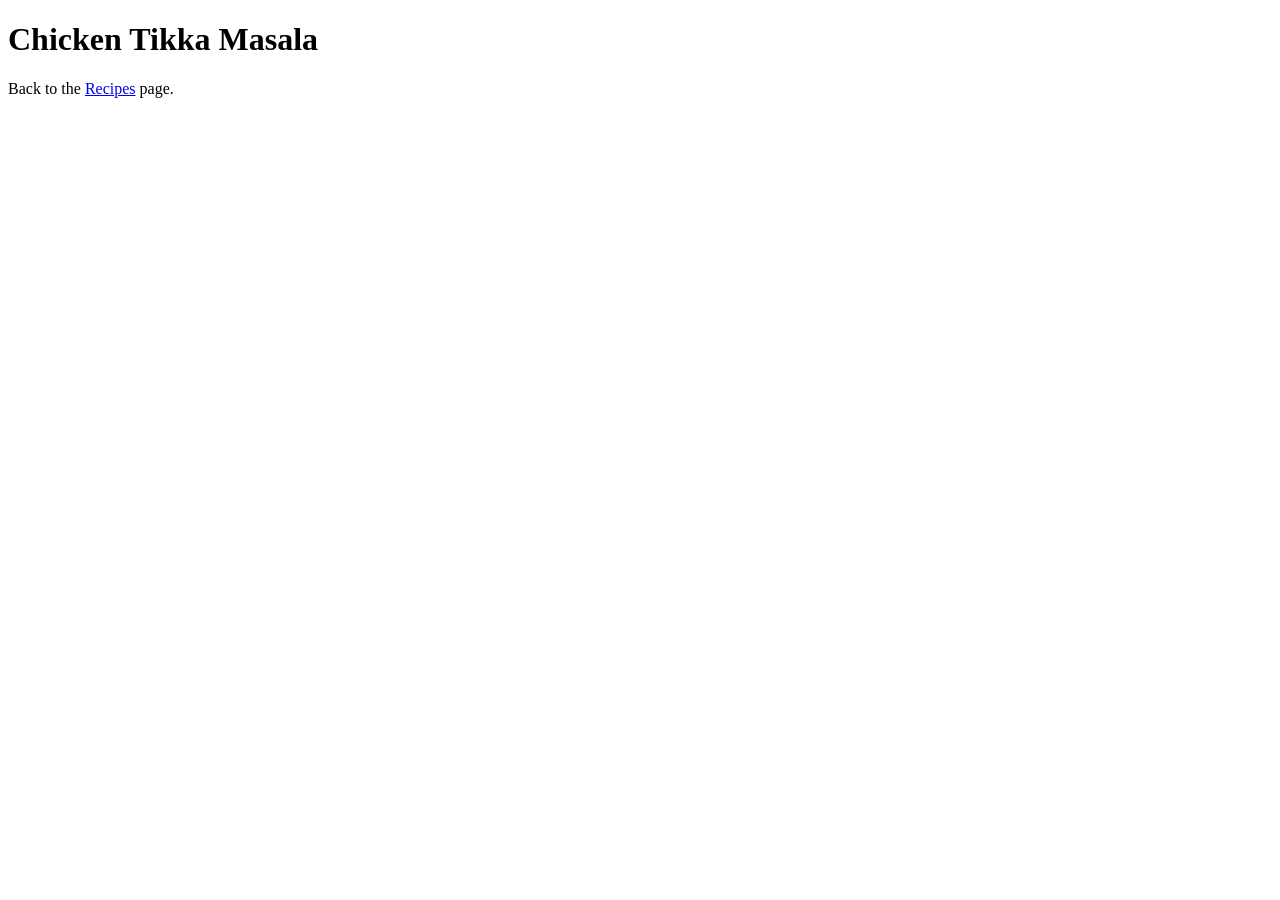
==== recipes/chicken-tikka-masala.html @ ce31110a "added the foundation of the website" ====
<!DOCTYPE html>
<html lang="en">
<head>
    <meta charset="UTF-8">
    <meta name="viewport" content="width=device-width, initial-scale=1.0">
    <title>Chicken Tikka Masala</title>
</head>
<body>
    <h1> Chicken Tikka Masala</h1>
    <p>Back to the <a href="../index.html" target="_blank" >Recipes</a> page.</p>
</body>
</html>
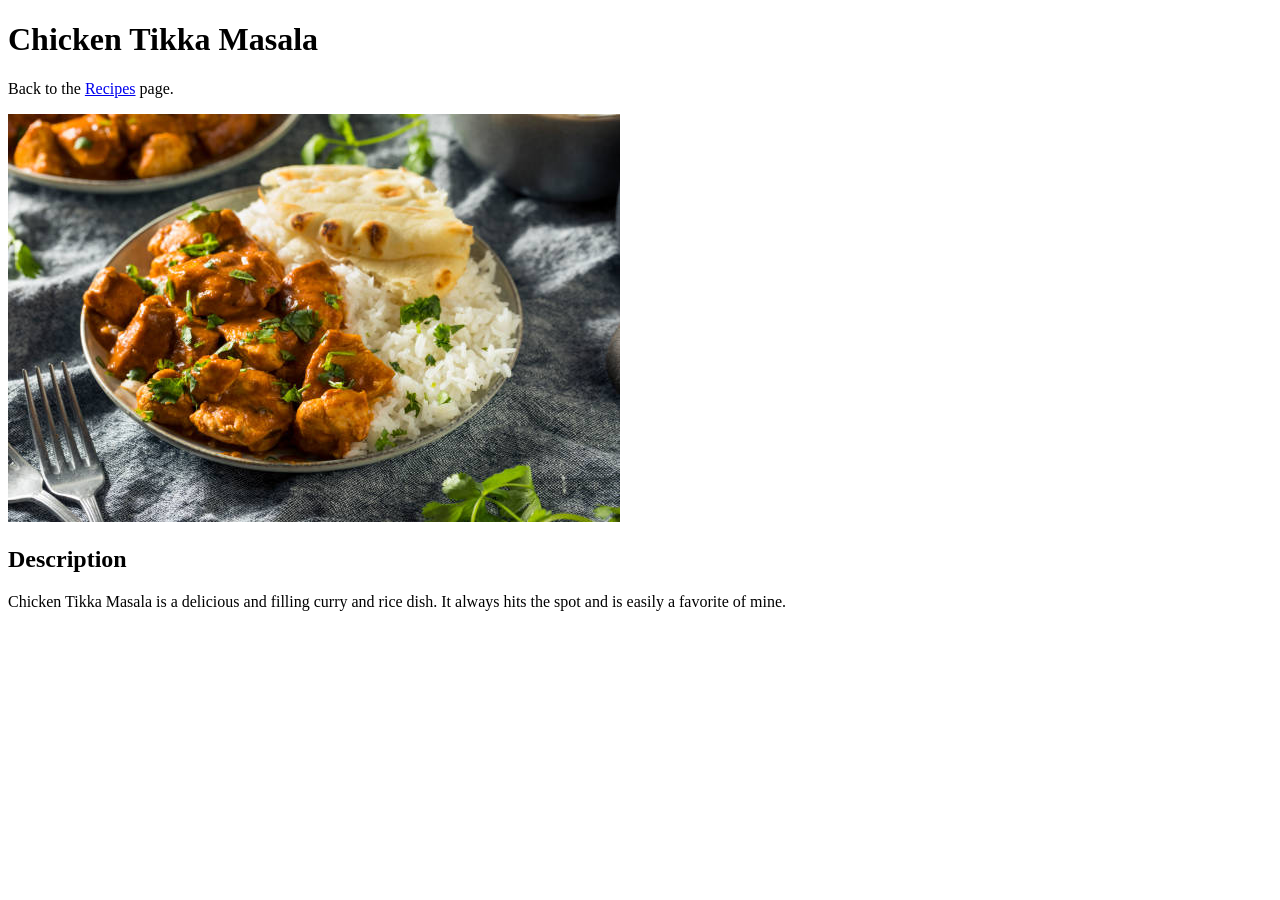
==== commit 6e661787: "add image and description" ====
--- a/recipes/chicken-tikka-masala.html
+++ b/recipes/chicken-tikka-masala.html
@@ -7,6 +7,12 @@
 </head>
 <body>
     <h1> Chicken Tikka Masala</h1>
-    <p>Back to the <a href="../index.html" target="_blank" >Recipes</a> page.</p>
+    <p>Back to the <a href="../index.html">Recipes</a> page.</p>
+
+    <img src="img/chicken-tikka-masala.jpg" width="612" height="408">
+
+    <h2>Description</h2>
+    <p>Chicken Tikka Masala is a delicious and filling curry and rice dish. It always hits the spot and is easily a favorite of mine.</p>
+    
 </body>
 </html>
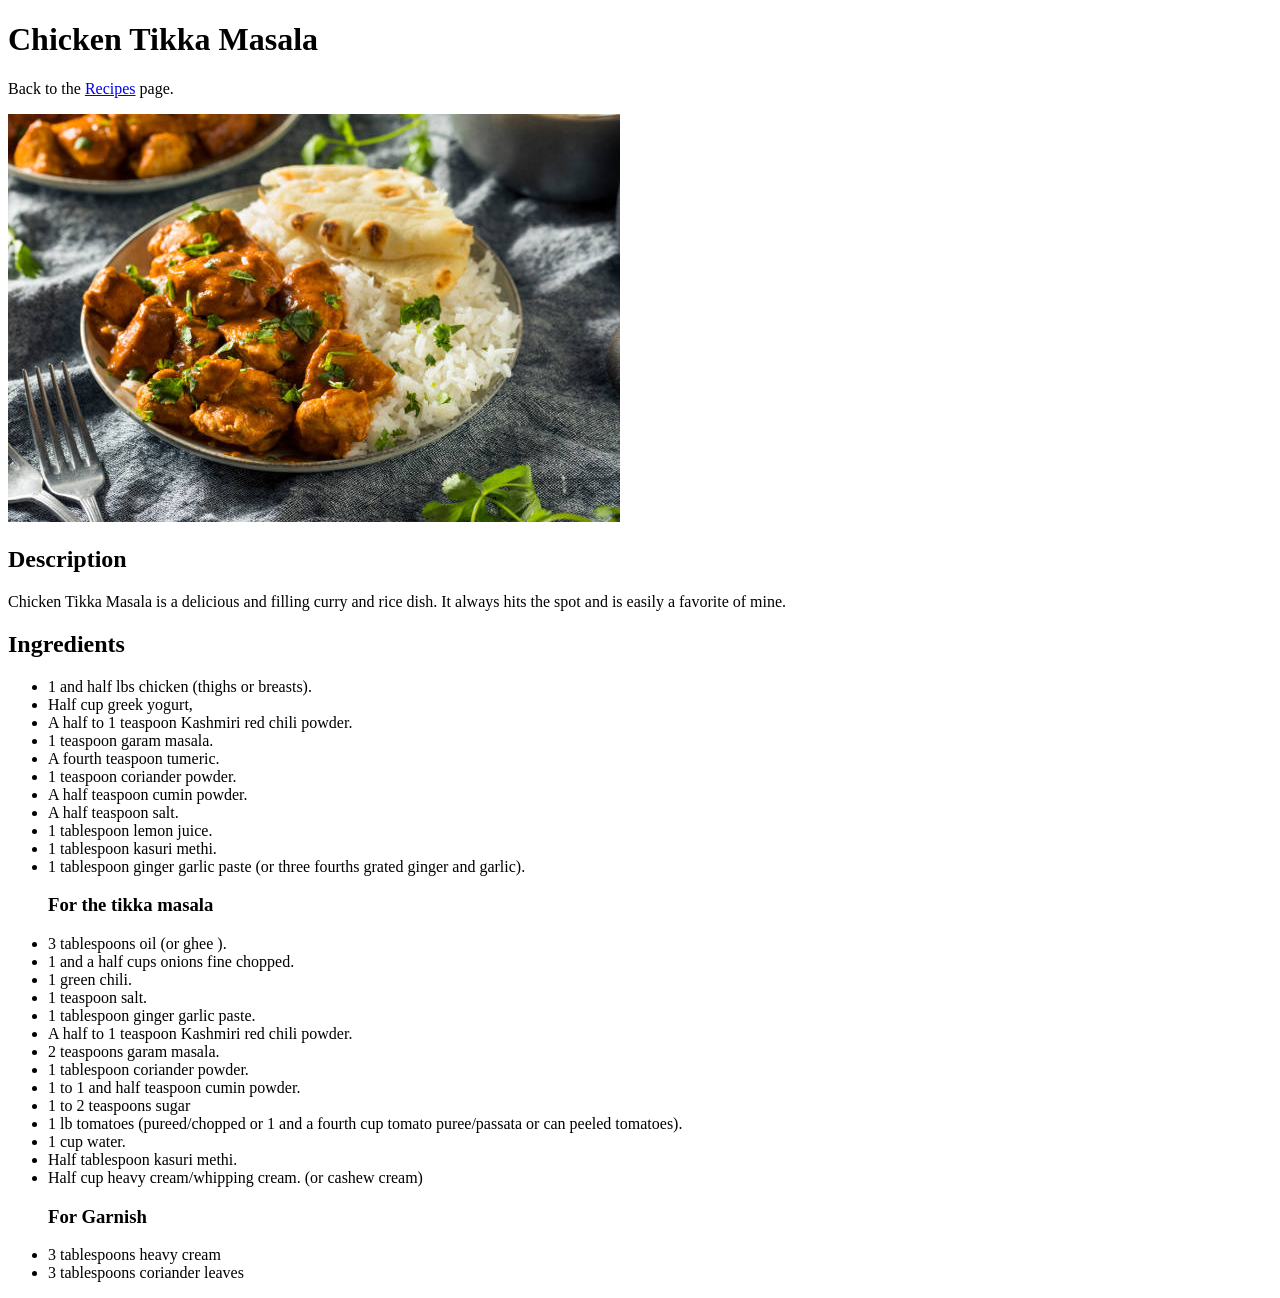
==== commit 62e28d50: "add ingredients" ====
--- a/recipes/chicken-tikka-masala.html
+++ b/recipes/chicken-tikka-masala.html
@@ -14,5 +14,40 @@
     <h2>Description</h2>
     <p>Chicken Tikka Masala is a delicious and filling curry and rice dish. It always hits the spot and is easily a favorite of mine.</p>
     
+    <h2>Ingredients</h2>
+    <ul>
+        <li>1 and half lbs chicken &lpar;thighs or breasts&rpar;.</li>
+        <li>Half cup greek yogurt,</li>
+        <li>A half to 1 teaspoon Kashmiri red chili powder.</li>
+        <li>1 teaspoon garam masala.</li>
+        <li>A fourth teaspoon tumeric.</li>
+        <li>1 teaspoon coriander powder.</li>
+        <li>A half teaspoon cumin powder.</li>
+        <li>A half teaspoon salt.</li>
+        <li>1 tablespoon lemon juice.</li>
+        <li>1 tablespoon kasuri methi.</li>
+        <li>1 tablespoon ginger garlic paste &lpar;or three fourths grated ginger and garlic&rpar;.</li>
+       
+        <h3>For the tikka masala</h3>
+
+        <li>3 tablespoons oil &lpar;or ghee &rpar;.</li>
+        <li>1 and a half cups onions fine chopped.</li>
+        <li>1 green chili.</li>
+        <li>1 teaspoon salt.</li>
+        <li>1 tablespoon ginger garlic paste.</li>
+        <li>A half to 1 teaspoon Kashmiri red chili powder.</li>
+        <li>2 teaspoons garam masala.</li>
+        <li>1 tablespoon coriander powder.</li>
+        <li>1 to 1 and half teaspoon cumin powder.</li>
+        <li>1 to 2 teaspoons sugar</li>
+        <li>1 lb tomatoes &lpar;pureed/chopped or 1 and a fourth cup tomato puree/passata or can peeled tomatoes&rpar;.</li>
+        <li>1 cup water.</li>
+        <li>Half tablespoon kasuri methi.</li>
+        <li>Half cup heavy cream/whipping cream. &lpar;or cashew cream&rpar;</li>
+
+        <h3>For Garnish</h3>
+        <li>3 tablespoons heavy cream</li>
+        <li>3 tablespoons coriander leaves</li>
+    </ul>
 </body>
 </html>
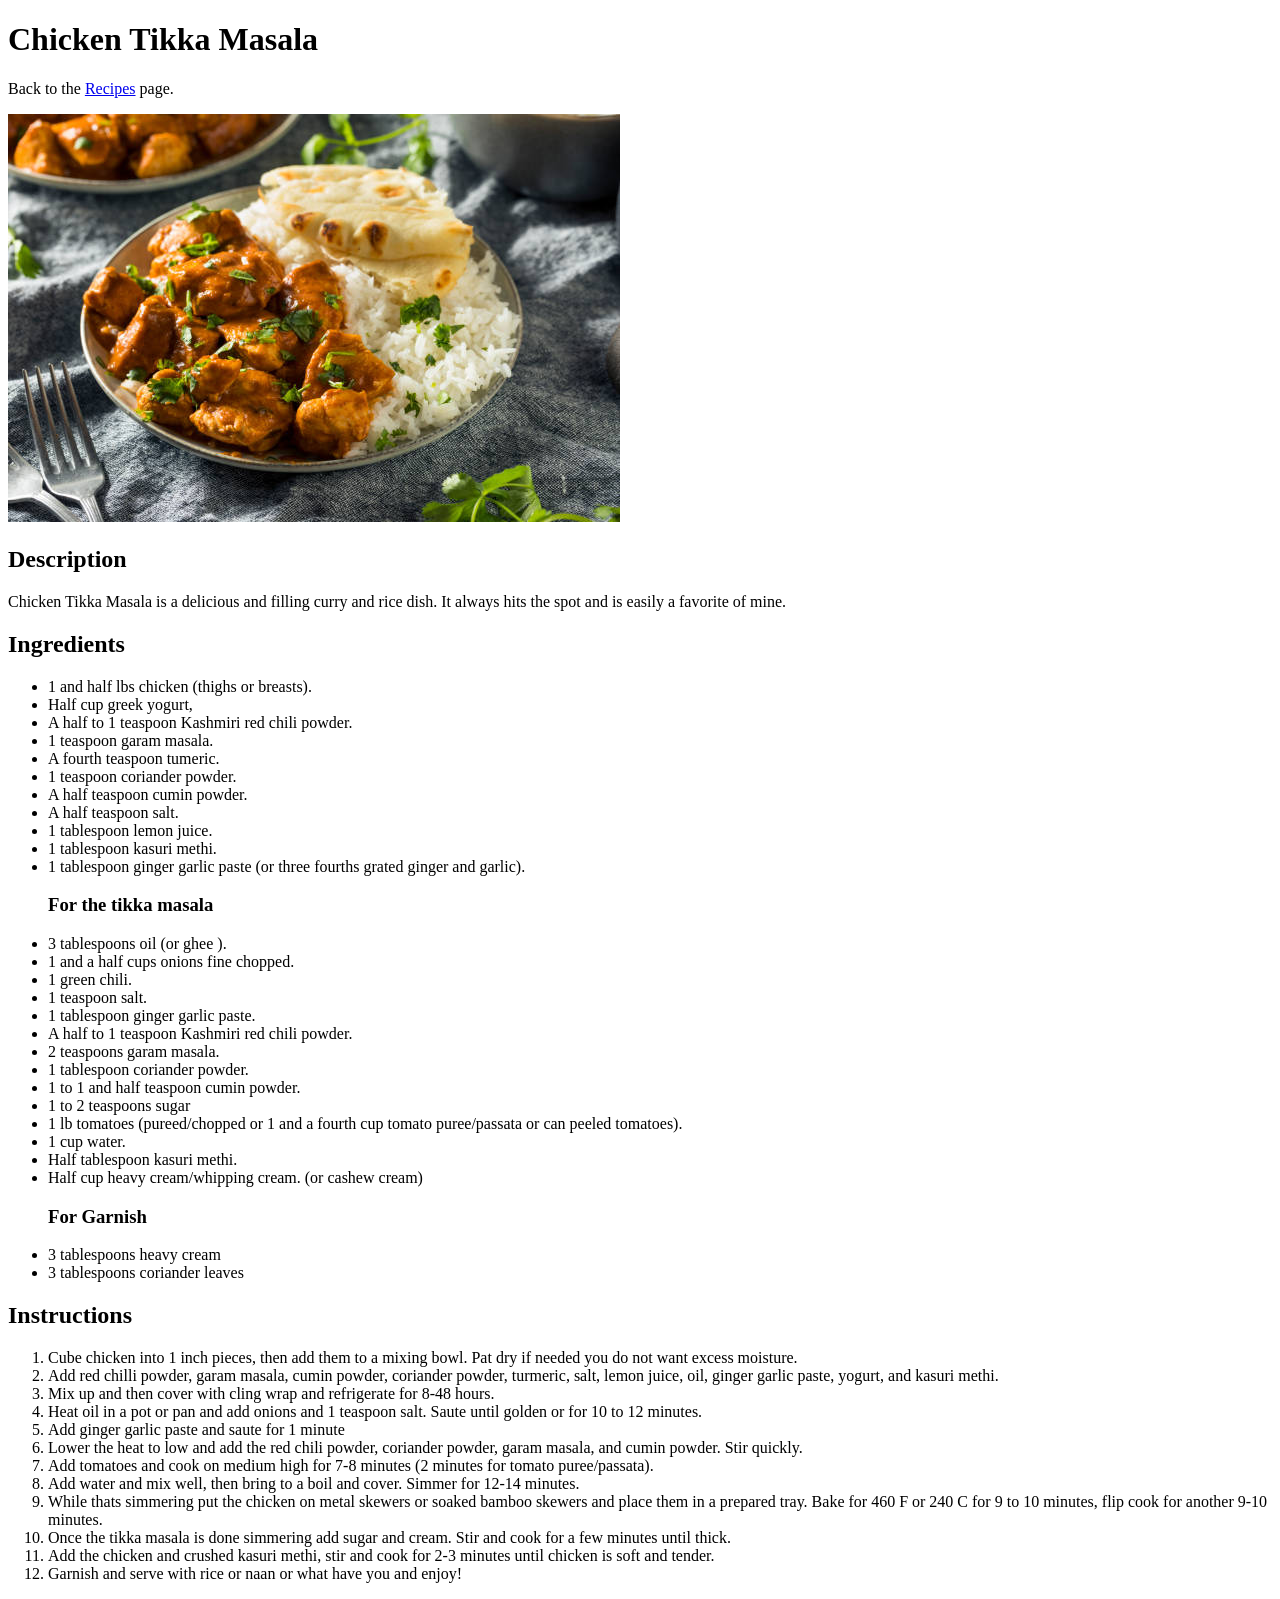
==== commit 86243a97: "add instructions for cooking" ====
--- a/recipes/chicken-tikka-masala.html
+++ b/recipes/chicken-tikka-masala.html
@@ -49,5 +49,22 @@
         <li>3 tablespoons heavy cream</li>
         <li>3 tablespoons coriander leaves</li>
     </ul>
+
+    <h2>Instructions</h2>
+    
+    <ol>
+        <li>Cube chicken into 1 inch pieces, then add them to a mixing bowl. Pat dry if needed you do not want excess moisture.</li>
+        <li>Add red chilli powder, garam masala, cumin powder, coriander powder, turmeric, salt, lemon juice, oil, ginger garlic paste, yogurt, and kasuri methi.</li>
+        <li>Mix up and then cover with cling wrap and refrigerate for 8-48 hours.</li>
+        <li>Heat oil in a pot or pan and add onions and 1 teaspoon salt. Saute until golden or for 10 to 12 minutes.</li>
+        <li>Add ginger garlic paste and saute for 1 minute</li>
+        <li>Lower the heat to low and add the red chili powder, coriander powder, garam masala, and cumin powder. Stir quickly.</li>
+        <li>Add tomatoes and cook on medium high for 7-8 minutes &lpar;2 minutes for tomato puree/passata&rpar;.</li>
+        <li>Add water and mix well, then bring to a boil and cover. Simmer for 12-14 minutes.</li>
+        <li>While thats simmering put the chicken on metal skewers or soaked bamboo skewers and place them in a prepared tray. Bake for 460 F or 240 C for 9 to 10 minutes, flip cook for another 9-10 minutes.</li>
+        <li>Once the tikka masala is done simmering add sugar and cream. Stir and cook for a few minutes until thick.</li>
+        <li>Add the chicken and crushed kasuri methi, stir and cook for 2-3 minutes until chicken is soft and tender.</li>
+        <li>Garnish and serve with rice or naan or what have you and enjoy!</li>
+    </ol>
 </body>
 </html>
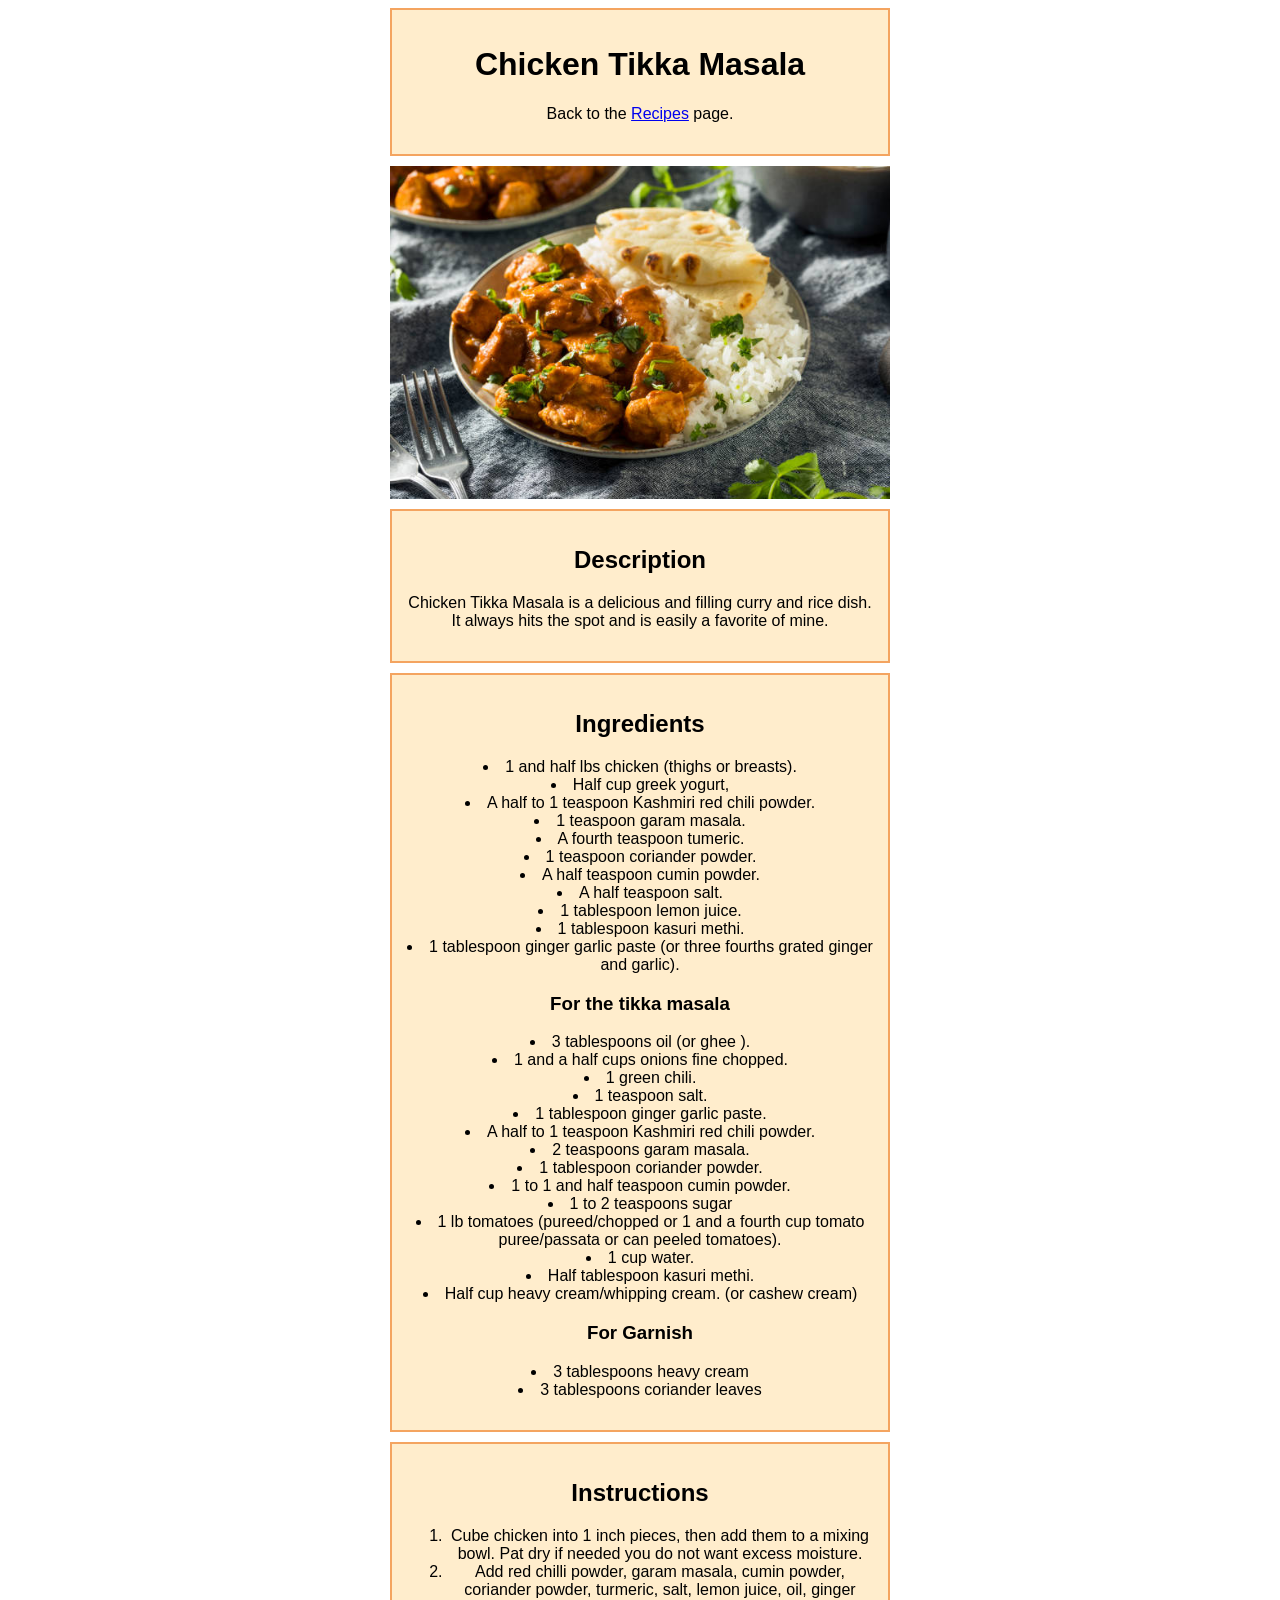
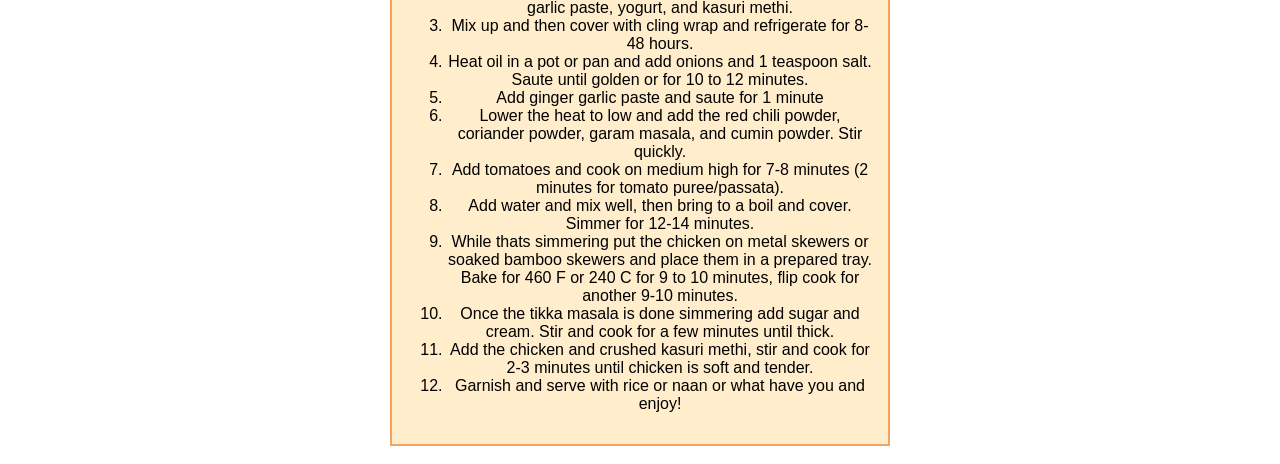
==== commit 7b3bde23: "add classes for chicken and chimkin classes and style" ====
--- a/recipes/chicken-tikka-masala.html
+++ b/recipes/chicken-tikka-masala.html
@@ -1,19 +1,25 @@
 <!DOCTYPE html>
 <html lang="en">
 <head>
+    <link rel="stylesheet" href="../style.css">
     <meta charset="UTF-8">
     <meta name="viewport" content="width=device-width, initial-scale=1.0">
     <title>Chicken Tikka Masala</title>
 </head>
-<body>
+<body class="chimkin">
+    <div class="chicken">
     <h1> Chicken Tikka Masala</h1>
     <p>Back to the <a href="../index.html">Recipes</a> page.</p>
+    </div>
 
-    <img src="img/chicken-tikka-masala.jpg" width="612" height="408">
+    <img src="img/chicken-tikka-masala.jpg" width="500" height="auto" alt="picture of chicken tikka masala with rice and naan">
 
+    <div class="chicken">
     <h2>Description</h2>
     <p>Chicken Tikka Masala is a delicious and filling curry and rice dish. It always hits the spot and is easily a favorite of mine.</p>
-    
+</div>
+
+<div class="chicken">
     <h2>Ingredients</h2>
     <ul>
         <li>1 and half lbs chicken &lpar;thighs or breasts&rpar;.</li>
@@ -49,7 +55,9 @@
         <li>3 tablespoons heavy cream</li>
         <li>3 tablespoons coriander leaves</li>
     </ul>
+</div>
 
+<div class="chicken">
     <h2>Instructions</h2>
     
     <ol>
@@ -66,5 +74,6 @@
         <li>Add the chicken and crushed kasuri methi, stir and cook for 2-3 minutes until chicken is soft and tender.</li>
         <li>Garnish and serve with rice or naan or what have you and enjoy!</li>
     </ol>
+    </div>
 </body>
 </html>
--- a/style.css
+++ b/style.css
@@ -0,0 +1,75 @@
+* {
+    font-family: "Papyrus", sans-serif;
+}
+
+.homepage {
+    background-color: rgb(245, 210, 255);
+    
+}
+
+.soup {
+    background-color: rgb(87, 142, 35);
+}
+
+body {
+    display: grid;
+    place-items: center;
+}
+h1, h2, p, ul, li, a, ol {
+background-color: inherit;
+}
+
+div {
+    box-sizing: border-box;
+    background-color: rgb(227, 188, 242);
+    text-align: center;
+    border: solid indigo 2px;
+    width: 500px;
+    padding: 15px;
+    margin-bottom: 10px;
+}
+
+.button {
+    display: inline-block;
+    width: 175px;
+    border: solid 3px hotpink;
+    background-color:rgb(255, 182, 240);
+    padding: 3px;
+    padding-top: 5px;
+    padding-bottom: 5px;
+    margin-bottom: 3px;
+}
+
+.button:hover {
+    background-color: rgb(255, 105, 180);
+    color: white;
+}
+
+ul {
+    padding-left: 0px;
+    list-style-position: inside;
+}
+
+img {
+    margin-bottom: 10px;
+}
+
+.egg {
+    background-color:lemonchiffon;
+}
+
+.eg {
+    background-color: rgb(255, 243, 164);
+    border: solid 2px rgb(215, 160, 0)
+}
+
+.soub {
+    color: rgb(200, 255, 200);
+    background-color: rgb(57, 102, 35);
+    border: solid rgb(0, 60, 0) 2px;
+}
+
+.chicken {
+    border: solid 2px sandybrown;
+    background-color:rgb(255, 237, 204);
+}
